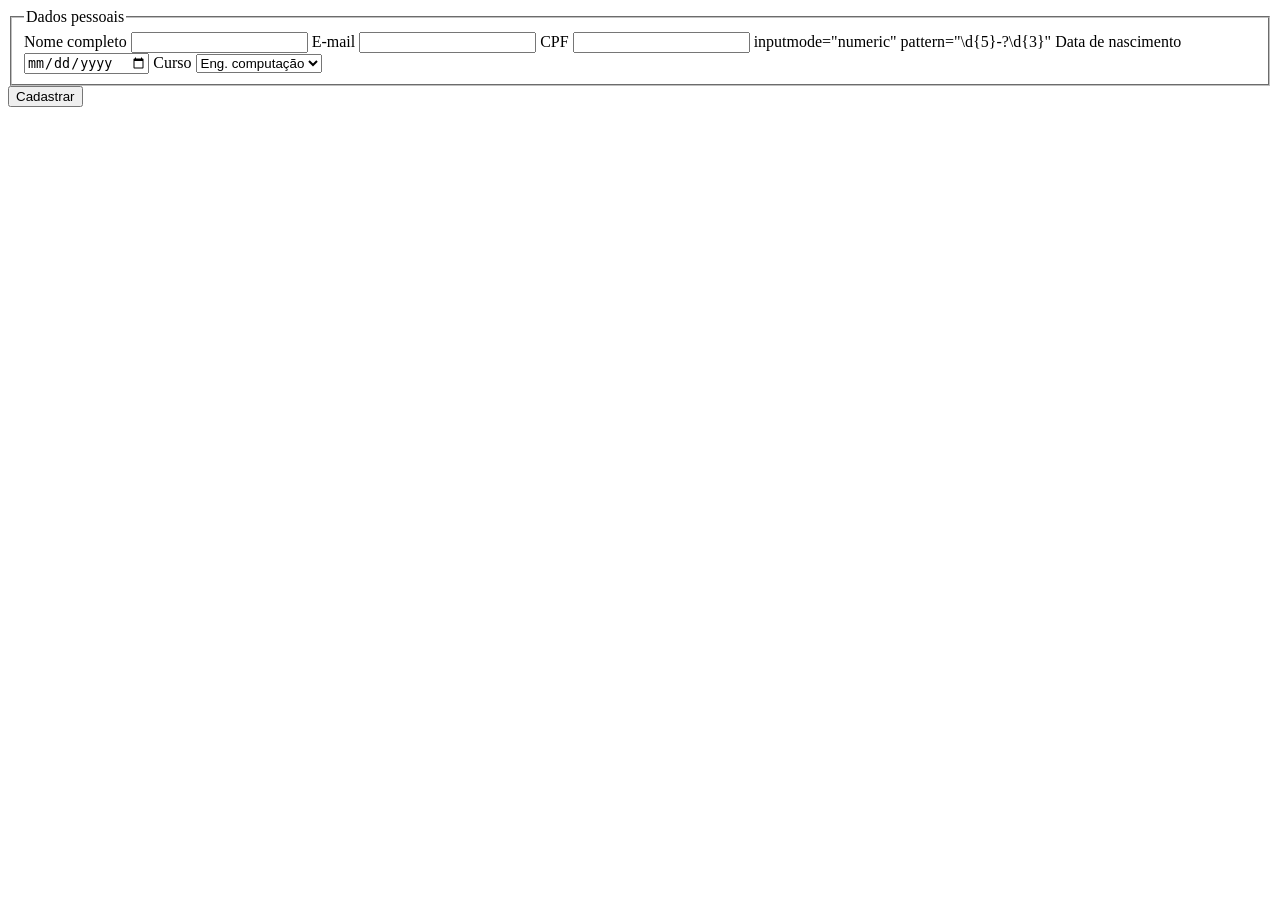
==== lab07-chechpoint/index.html @ 163d348d "formulario" ====
<!DOCTYPE html>
<html lang="pt-BR">
<head>
    <meta charset="UTF-8">
    <meta name="viewport" content="width=device-width, initial-scale=1.0">
    <title>Document</title>
</head>
<body>
    <form
  action="/cadastro"
  method="post"         
  autocomplete="on" >
  <fieldset>
    <legend>Dados pessoais</legend>

    <label for="nome">Nome completo</label>
    <input type="text" id="nome" 
        name="nome" required>   
    <label for="email">E-mail</label>
    <input type="email" id="email"
           name="email" required>
    <label for="cpf">CPF</label>
    <input type="text" id="cpf"
           name="cpf" required>
           inputmode="numeric"
  pattern="\d{5}-?\d{3}"
    <label for="datanas">Data de nascimento</label>
    <input type="date" id="datanas"
           name="datanas" required>
    <label for="curso">Curso</label>
    <select id="curso" name="curso">
        <option value="ec">Eng. computação</option>
        <option value="es">Eng. software</option>
        <option value="eciv">Eng. civil</option>
        <option value="ep">Eng. produção</option>
        <option value="dir">Direito</option>
        <option value="ec">Economia</option>
    </select>
   </fieldset>

  <button type="submit">Cadastrar</button>

</form>
</body>
</html>
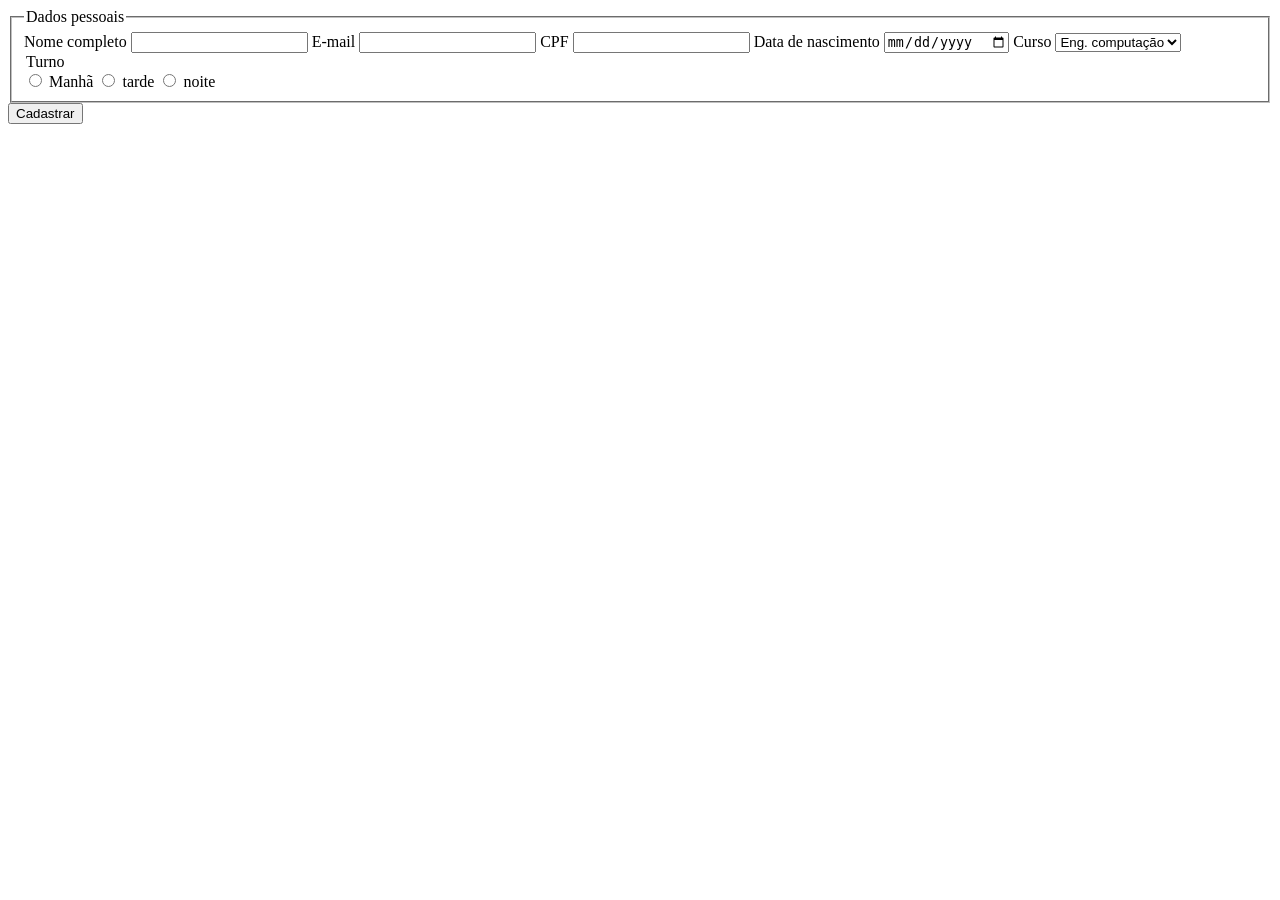
==== commit 055534d5: "avanços" ====
--- a/lab07-chechpoint/index.html
+++ b/lab07-chechpoint/index.html
@@ -21,9 +21,9 @@
            name="email" required>
     <label for="cpf">CPF</label>
     <input type="text" id="cpf"
-           name="cpf" required>
+           name="cpf" required
            inputmode="numeric"
-  pattern="\d{5}-?\d{3}"
+            pattern="\d{9}-?\d{2}">
     <label for="datanas">Data de nascimento</label>
     <input type="date" id="datanas"
            name="datanas" required>
@@ -36,6 +36,25 @@
         <option value="dir">Direito</option>
         <option value="ec">Economia</option>
     </select>
+    <legend>Turno</legend>
+    <label>
+        <input type="radio"
+        name="turno"
+        value="manha">
+        Manhã
+    </label>
+    <label>
+        <input type="radio"
+        name="turno"
+        value="tarde">
+        tarde
+    </label>
+    <label>
+        <input type="radio"
+        name="turno"
+        value="noite">
+        noite
+    </label>
    </fieldset>
 
   <button type="submit">Cadastrar</button>
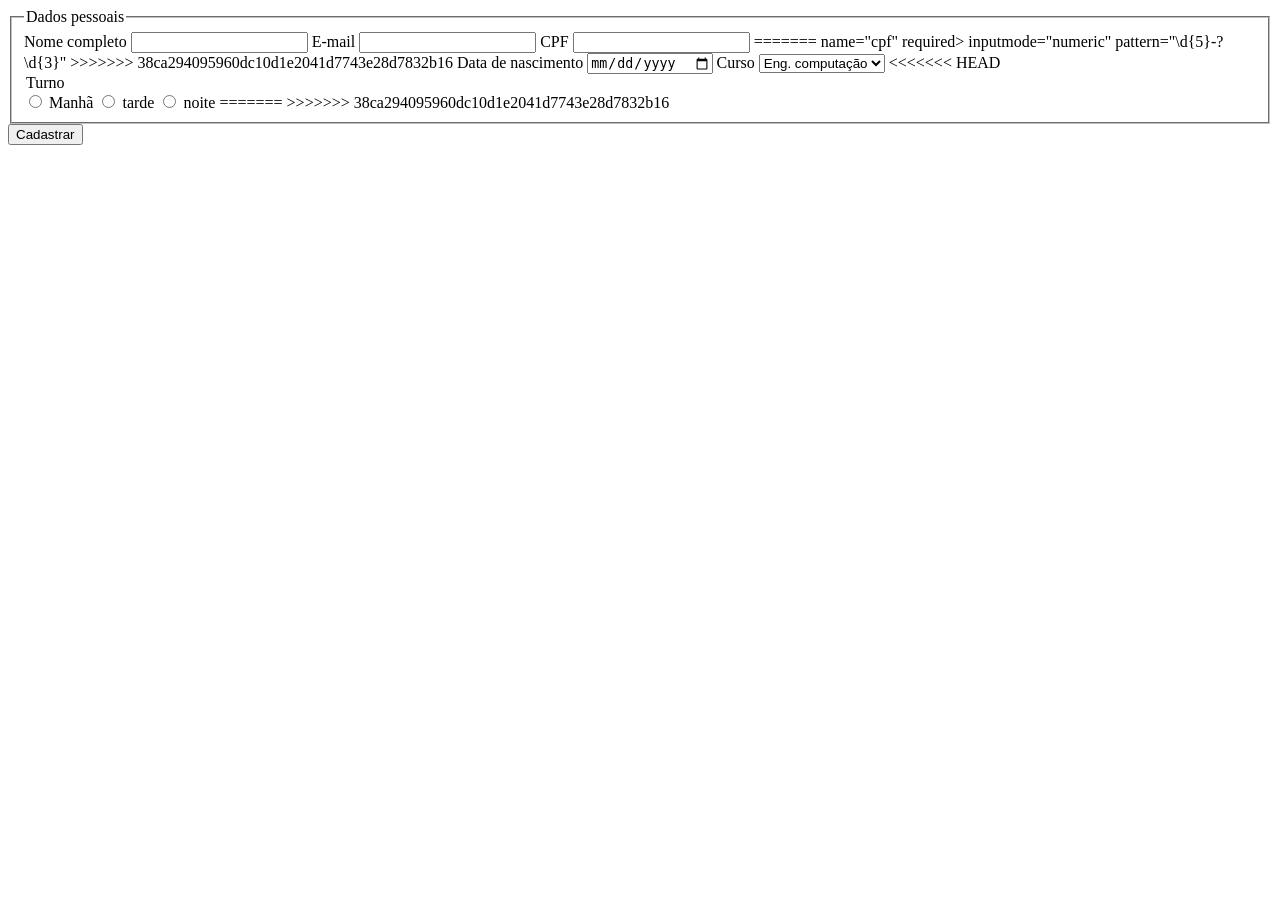
==== commit d81e8a51: "opa" ====
--- a/lab07-chechpoint/index.html
+++ b/lab07-chechpoint/index.html
@@ -21,9 +21,15 @@
            name="email" required>
     <label for="cpf">CPF</label>
     <input type="text" id="cpf"
+<<<<<<< HEAD
            name="cpf" required
            inputmode="numeric"
             pattern="\d{9}-?\d{2}">
+=======
+           name="cpf" required>
+           inputmode="numeric"
+  pattern="\d{5}-?\d{3}"
+>>>>>>> 38ca294095960dc10d1e2041d7743e28d7832b16
     <label for="datanas">Data de nascimento</label>
     <input type="date" id="datanas"
            name="datanas" required>
@@ -36,6 +42,7 @@
         <option value="dir">Direito</option>
         <option value="ec">Economia</option>
     </select>
+<<<<<<< HEAD
     <legend>Turno</legend>
     <label>
         <input type="radio"
@@ -55,6 +62,8 @@
         value="noite">
         noite
     </label>
+=======
+>>>>>>> 38ca294095960dc10d1e2041d7743e28d7832b16
    </fieldset>
 
   <button type="submit">Cadastrar</button>
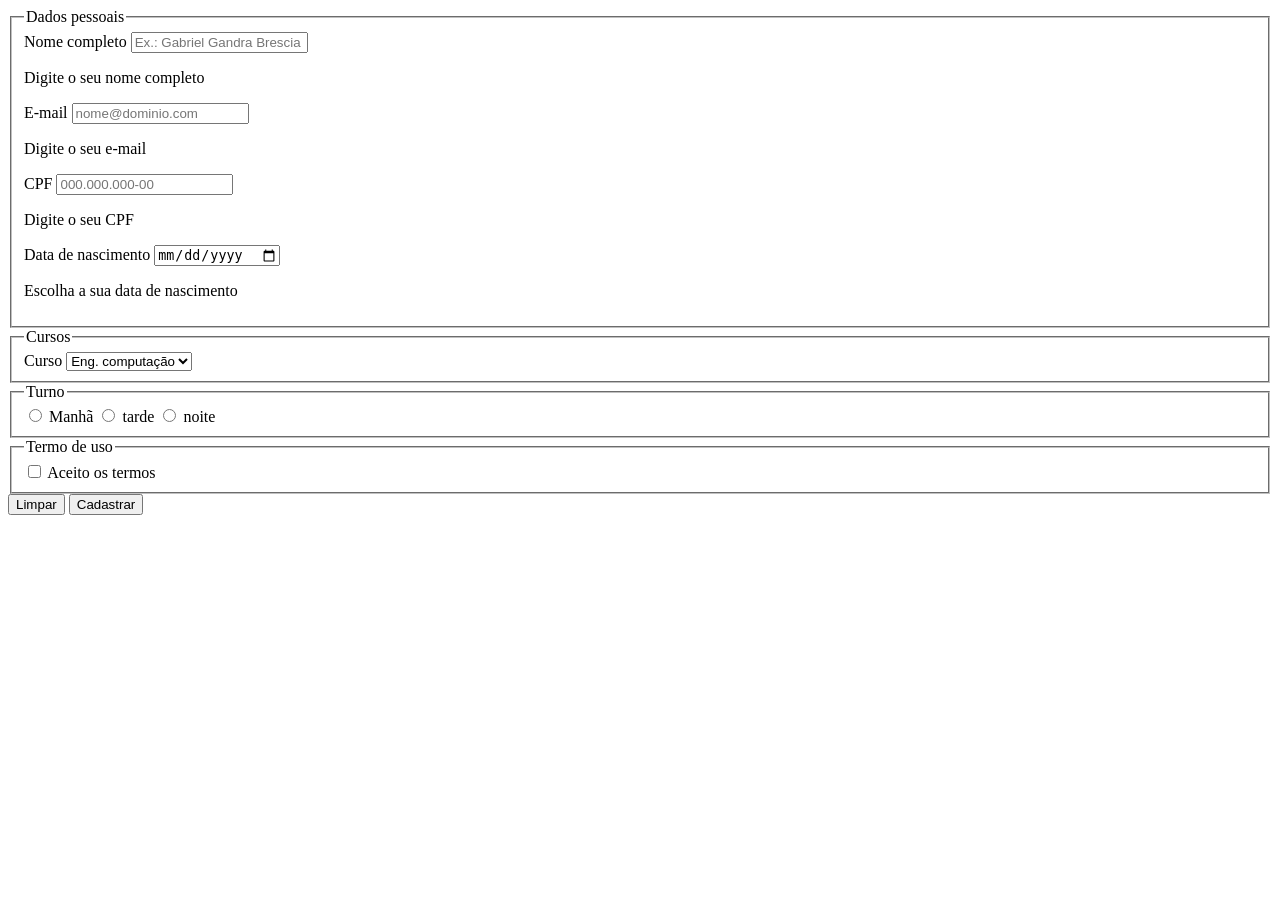
==== commit 70bcbc91: "edes" ====
--- a/lab07-chechpoint/index.html
+++ b/lab07-chechpoint/index.html
@@ -15,59 +15,83 @@
 
     <label for="nome">Nome completo</label>
     <input type="text" id="nome" 
-        name="nome" required>   
+        name="nome" required
+        aria-describedby="nc" 
+        placeholder="Ex.: Gabriel Gandra Brescia">   
+        <p
+        id="nc">
+        Digite o seu nome completo</p>
     <label for="email">E-mail</label>
     <input type="email" id="email"
-           name="email" required>
+           name="email" required
+            aria-describedby="em" 
+            placeholder="nome@dominio.com">   
+        <p
+        id="em">
+        Digite o seu e-mail</p>
     <label for="cpf">CPF</label>
     <input type="text" id="cpf"
-<<<<<<< HEAD
            name="cpf" required
            inputmode="numeric"
-            pattern="\d{9}-?\d{2}">
-=======
-           name="cpf" required>
-           inputmode="numeric"
-  pattern="\d{5}-?\d{3}"
->>>>>>> 38ca294095960dc10d1e2041d7743e28d7832b16
+            pattern="\d{3}\.\d{3}\.\d{3}-\d{2}" 
+            aria-describedby="cp"
+            placeholder="000.000.000-00">      
+        <p
+        id="cp">
+        Digite o seu CPF</p>
     <label for="datanas">Data de nascimento</label>
     <input type="date" id="datanas"
-           name="datanas" required>
+           name="datanas" required
+            aria-describedby="dt">   
+        <p
+        id="dt">
+        Escolha a sua data de nascimento</p>
+    </fieldset>
+    <fieldset>
+        <legend>Cursos</legend>
     <label for="curso">Curso</label>
-    <select id="curso" name="curso">
+    <select id="curso" name="curso" required>
         <option value="ec">Eng. computação</option>
         <option value="es">Eng. software</option>
         <option value="eciv">Eng. civil</option>
         <option value="ep">Eng. produção</option>
         <option value="dir">Direito</option>
-        <option value="ec">Economia</option>
+        <option value="eco">Economia</option>
     </select>
-<<<<<<< HEAD
+    </fieldset>
+    <fieldset>
     <legend>Turno</legend>
     <label>
         <input type="radio"
         name="turno"
-        value="manha">
+        value="manha" required>
         Manhã
+        
     </label>
     <label>
         <input type="radio"
         name="turno"
-        value="tarde">
+        value="tarde" required>
         tarde
     </label>
     <label>
         <input type="radio"
         name="turno"
-        value="noite">
+        value="noite" required>
         noite
     </label>
-=======
->>>>>>> 38ca294095960dc10d1e2041d7743e28d7832b16
+   </fieldset>
+   <fieldset>
+    <legend>Termo de uso</legend>
+     <input type="checkbox" id="termos" name="termos" required>
+    <label for="termos">Aceito os termos</label>
+
    </fieldset>
 
+   <button type="reset">Limpar</button>
+
+
   <button type="submit">Cadastrar</button>
-
 </form>
 </body>
 </html>
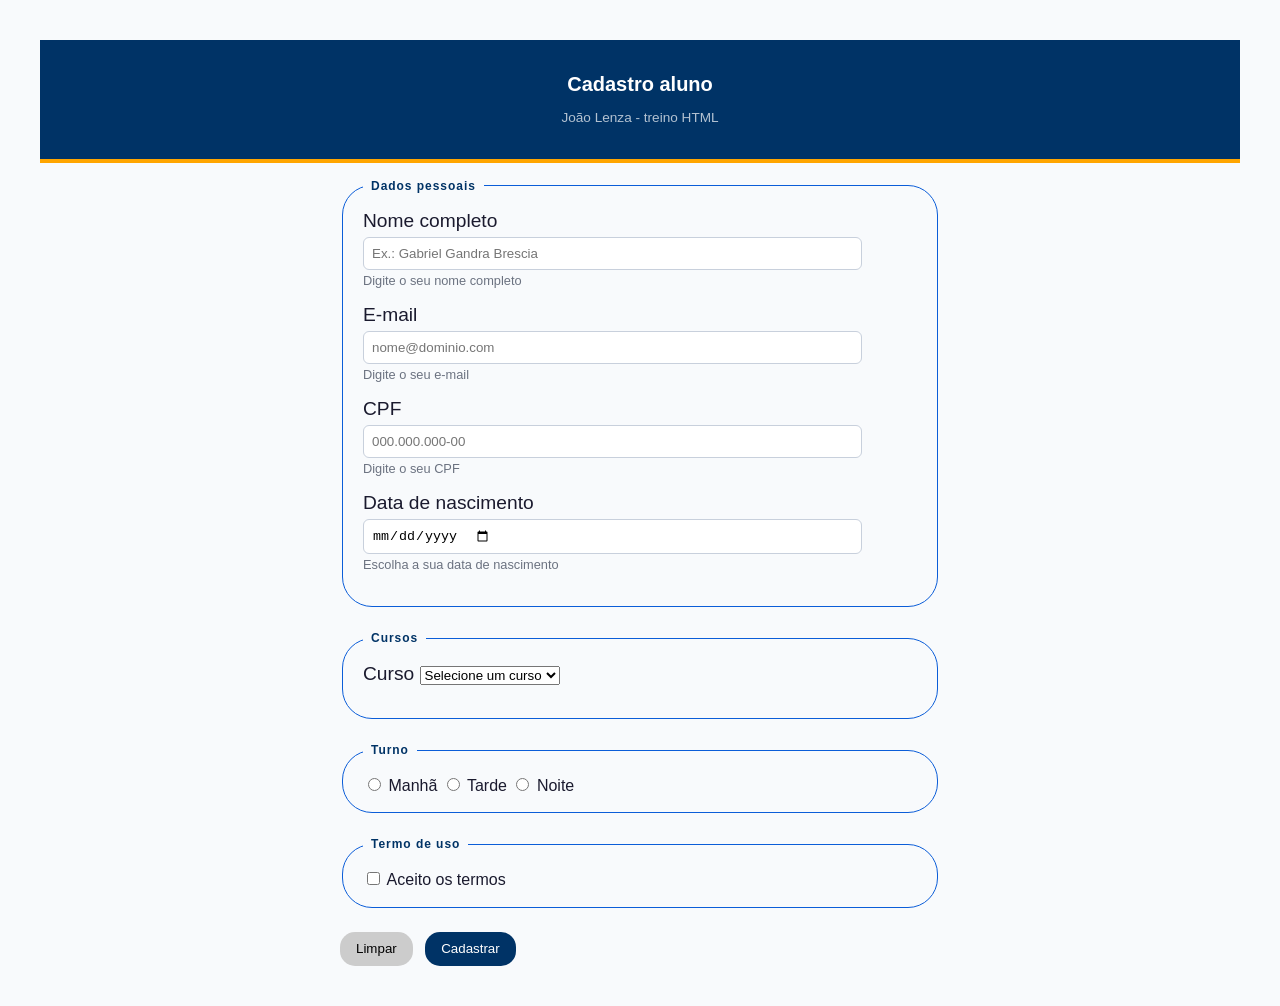
==== commit ef285260: "formulário" ====
--- a/lab07-chechpoint/index.html
+++ b/lab07-chechpoint/index.html
@@ -4,94 +4,112 @@
     <meta charset="UTF-8">
     <meta name="viewport" content="width=device-width, initial-scale=1.0">
     <title>Document</title>
+    <link rel="stylesheet" href="style.css">
 </head>
+
 <body>
-    <form
-  action="/cadastro"
-  method="post"         
-  autocomplete="on" >
-  <fieldset>
-    <legend>Dados pessoais</legend>
 
-    <label for="nome">Nome completo</label>
-    <input type="text" id="nome" 
-        name="nome" required
-        aria-describedby="nc" 
-        placeholder="Ex.: Gabriel Gandra Brescia">   
-        <p
-        id="nc">
-        Digite o seu nome completo</p>
-    <label for="email">E-mail</label>
-    <input type="email" id="email"
-           name="email" required
-            aria-describedby="em" 
-            placeholder="nome@dominio.com">   
-        <p
-        id="em">
-        Digite o seu e-mail</p>
-    <label for="cpf">CPF</label>
-    <input type="text" id="cpf"
-           name="cpf" required
-           inputmode="numeric"
-            pattern="\d{3}\.\d{3}\.\d{3}-\d{2}" 
-            aria-describedby="cp"
-            placeholder="000.000.000-00">      
-        <p
-        id="cp">
-        Digite o seu CPF</p>
-    <label for="datanas">Data de nascimento</label>
-    <input type="date" id="datanas"
-           name="datanas" required
-            aria-describedby="dt">   
-        <p
-        id="dt">
-        Escolha a sua data de nascimento</p>
-    </fieldset>
-    <fieldset>
-        <legend>Cursos</legend>
-    <label for="curso">Curso</label>
-    <select id="curso" name="curso" required>
-        <option value="ec">Eng. computação</option>
-        <option value="es">Eng. software</option>
-        <option value="eciv">Eng. civil</option>
-        <option value="ep">Eng. produção</option>
-        <option value="dir">Direito</option>
-        <option value="eco">Economia</option>
-    </select>
-    </fieldset>
-    <fieldset>
-    <legend>Turno</legend>
-    <label>
-        <input type="radio"
-        name="turno"
-        value="manha" required>
-        Manhã
-        
-    </label>
-    <label>
-        <input type="radio"
-        name="turno"
-        value="tarde" required>
-        tarde
-    </label>
-    <label>
-        <input type="radio"
-        name="turno"
-        value="noite" required>
-        noite
-    </label>
-   </fieldset>
-   <fieldset>
-    <legend>Termo de uso</legend>
-     <input type="checkbox" id="termos" name="termos" required>
-    <label for="termos">Aceito os termos</label>
+    <div class="titulo">
+        <h1>Cadastro aluno</h1>
+        <p>João Lenza - treino HTML</p>
+    </div>
 
-   </fieldset>
+    <form action="/cadastro" method="post" autocomplete="on">
+        <fieldset>
+            <legend>Dados pessoais</legend>
+            <div class="campo">
+                <label for="nome">Nome completo</label>
+                <input class="input1"
+                    type="text" 
+                    id="nome" 
+                    name="nome" 
+                    required
+                    aria-describedby="nc" 
+                    placeholder="Ex.: Gabriel Gandra Brescia">
+                <p class="campo1" id="nc">Digite o seu nome completo</p>
+            </div>
+            <div class="campo">
+                <label for="email">E-mail</label>
+                <input class="input1"
+                    type="email" 
+                    id="email"
+                    name="email" 
+                    required
+                    aria-describedby="em" 
+                    placeholder="nome@dominio.com">   
+                <p class="campo1" id="em">Digite o seu e-mail</p>
+            </div>
+            <div class="campo">
+                <label for="cpf">CPF</label>
+                <input class="input1"
+                    type="text" 
+                    id="cpf"
+                    name="cpf" 
+                    required
+                    inputmode="numeric"
+                    pattern="\d{3}\.\d{3}\.\d{3}-\d{2}" 
+                    aria-describedby="cp"
+                    title="Formato: 000.000.000-00"
+                    placeholder="000.000.000-00">
+                <p class="campo1" id="cp">Digite o seu CPF</p>
+            </div>
+            <div class="campo">
+                <label for="datanas">Data de nascimento</label>
+                <input class="input1"
+                    type="date" 
+                    id="datanas"
+                    name="datanas" 
+                    required
+                    aria-describedby="dt">
+                <p class="campo1" id="dt">Escolha a sua data de nascimento</p>
+            </div>
+        </fieldset>
 
-   <button type="reset">Limpar</button>
+        <fieldset>
+            <legend>Cursos</legend>
 
+            <div class="campo">
+            <label for="curso">Curso</label>
+            <select id="curso" name="curso" required>
+                <option value="">Selecione um curso</option>
+                <option value="ec">Eng. computação</option>
+                <option value="es">Eng. software</option>
+                <option value="eciv">Eng. civil</option>
+                <option value="ep">Eng. produção</option>
+                <option value="dir">Direito</option>
+                <option value="eco">Economia</option>
+            </select>
+            </div>
+        </fieldset>
 
-  <button type="submit">Cadastrar</button>
-</form>
+        <fieldset>
+            <legend>Turno</legend>
+
+            <label>
+                <input type="radio" name="turno" value="manha" required>
+                Manhã
+            </label>
+
+            <label>
+                <input type="radio" name="turno" value="tarde" required>
+                Tarde
+            </label>
+
+            <label>
+                <input type="radio" name="turno" value="noite" required>
+                Noite
+            </label>
+        </fieldset>
+
+        <fieldset>
+            <legend>Termo de uso</legend>
+
+            <input type="checkbox" id="termos" name="termos" required>
+            <label for="termos">Aceito os termos</label>
+        </fieldset>
+
+        <button type="reset">Limpar</button>
+        <button type="submit">Cadastrar</button>
+    </form>
 </body>
 </html>
--- a/lab07-chechpoint/style.css
+++ b/lab07-chechpoint/style.css
@@ -0,0 +1,94 @@
+*, *::before, *::after {
+  box-sizing: border-box;}
+
+form {
+  max-width: 600px;
+  margin: 0 auto;
+}
+
+
+.input1 { 
+  display: flex;
+  width: 90%;
+  padding: 0.5rem;
+  margin-top: 0.3rem;
+  border: 1px solid #c8d0dc;
+  border-radius: 6px;
+}
+
+
+body {
+  font-family: Arial, Helvetica, sans-serif;
+  background:  #f8fafc;
+  color:       #1a1a2e;
+  min-height:  100dvh;    
+  display:     block;
+  padding: 2rem;
+}
+
+.titulo {
+  background: #003366;
+  padding: 1.25rem 1.75rem;
+  text-align: center;
+  border-bottom: 4px solid orange;
+  margin-bottom: 1rem;
+}
+
+.titulo h1 {
+  color: #fff;
+  font-size: 1.25rem;
+  font-weight: 700;
+}
+
+.titulo p {
+  color: rgba(255,255,255,.7);
+  font-size: .85rem;
+}
+
+fieldset {
+  border:         1px solid  #0b5dd8;
+  border-radius:  30px;
+  padding:        1.1rem 1.25rem;
+  margin-bottom:  1.5rem;
+  
+}
+
+legend {
+  font-size:      .75rem;
+  font-weight:    700;
+  letter-spacing: .08em;
+  color:          #003366;
+  padding:        0 .5rem;
+}
+
+.campo {
+  margin-bottom: 1.0rem ;
+  color: #1a1a2e;
+  font-size: 1.2rem;
+
+}
+
+.campo1 {
+  font-size: 0.8rem;
+  color: #6b7280;
+  margin-top: 0.2rem;
+}
+
+
+
+button {
+  padding: .6rem 1rem;
+  border: none;
+  border-radius: 15px;
+  
+}
+
+button[type="submit"] {
+  background: #003366;
+  color: white;
+}
+
+button[type="reset"] {
+  background: #ccc;
+  margin-right: 0.5rem;
+}
